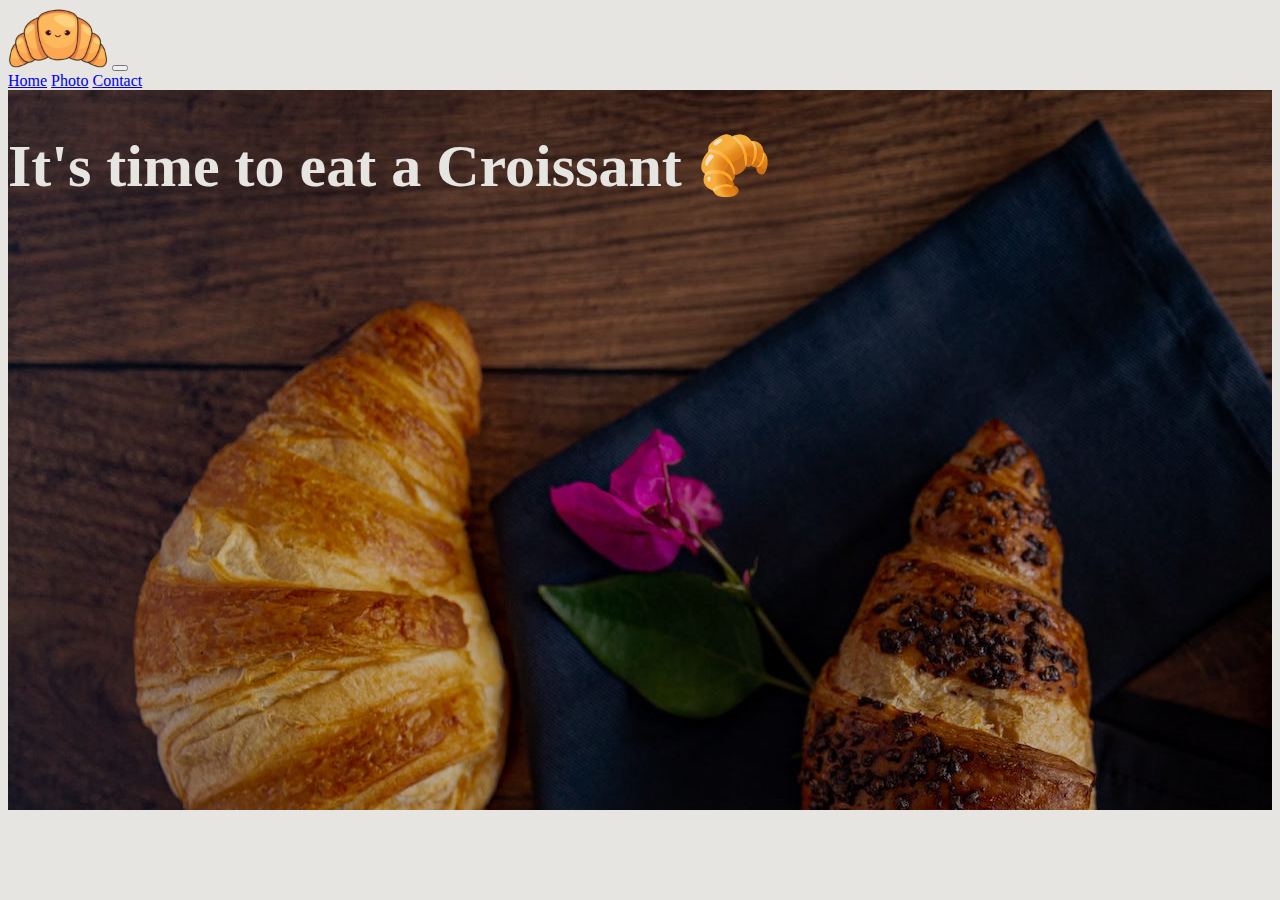
==== index.html @ fabe7d76 "Hero Page is finished" ====
<!DOCTYPE html>
<html lang="en">
  <head>
    <meta charset="UTF-8" />
    <meta name="viewport" content="width=device-width, initial-scale=1.0" />
    <title>Document</title>
    <link
      href="https://cdn.jsdelivr.net/npm/bootstrap@5.3.2/dist/css/bootstrap.min.css"
      rel="stylesheet"
      integrity="sha384-T3c6CoIi6uLrA9TneNEoa7RxnatzjcDSCmG1MXxSR1GAsXEV/Dwwykc2MPK8M2HN"
      crossorigin="anonymous"
    />
    <script
      src="https://cdn.jsdelivr.net/npm/bootstrap@5.3.2/dist/js/bootstrap.bundle.min.js"
      integrity="sha384-C6RzsynM9kWDrMNeT87bh95OGNyZPhcTNXj1NW7RuBCsyN/o0jlpcV8Qyq46cDfL"
      crossorigin="anonymous"
    ></script>
    <link rel="stylesheet" href="/src/styles.css" />
  </head>
  <body>
    <nav class="navbar navbar-expand-lg navbar-styled">
      <div class="container">
        <a class="navbar-brand" href="/"
          ><img src="/images/croissant-logo.png" class="logo"
        /></a>
        <button
          class="navbar-toggler"
          type="button"
          data-bs-toggle="collapse"
          data-bs-target="#navbarNavAltMarkup"
          aria-controls="navbarNavAltMarkup"
          aria-expanded="false"
          aria-label="Toggle navigation"
        >
          <span class="navbar-toggler-icon"></span>
        </button>
        <div
          class="collapse navbar-collapse d-flex justify-content-end"
          id="navbarNavAltMarkup"
        >
          <div class="navbar-nav">
            <a class="nav-link active" aria-current="page" href="/">Home</a>
            <a class="nav-link" href="/photo.html">Photo</a>
            <a class="nav-link" href="/contact.html">Contact</a>
          </div>
        </div>
      </div>
    </nav>

    <div
      class="
        container
        d-flex
        flex-column
        justify-content-center
        align-items-center
        position-relative
        pb-3
      "
    >
      <div class="hero-heading">
        <h1>It's time to eat a Croissant 🥐</h1>
      </div>
      <div
        class="
          image-wrapper
          d-flex
          flex-column
          justify-content-center
          align-items-center
          p-2
        "
      >
        <img src="/images/croissant-hero.jpg" class="img-fluid" />
      </div>
    </div>
  </body>
</html>
---- src/styles.css ----
body {
  background-color: #e6e5e1;
}

h1 {
  font-size: 60px;
  text-align: center;
}

@media (max-width: 500px) {
  h1 {
    font-size: 40px;
    line-height: 130%;
  }
}
.navbar-styled {
  background-color: #e6e5e1 !important;
  z-index: 10;
}

.logo {
  width: 100px;
  height: auto;
}

.image-wrapper {
  width: 100%;
  height: 80vh;
  object-fit: cover;
  overflow: hidden;
}

.hero-heading {
  position: absolute;
  color: #e6e5e1;
}
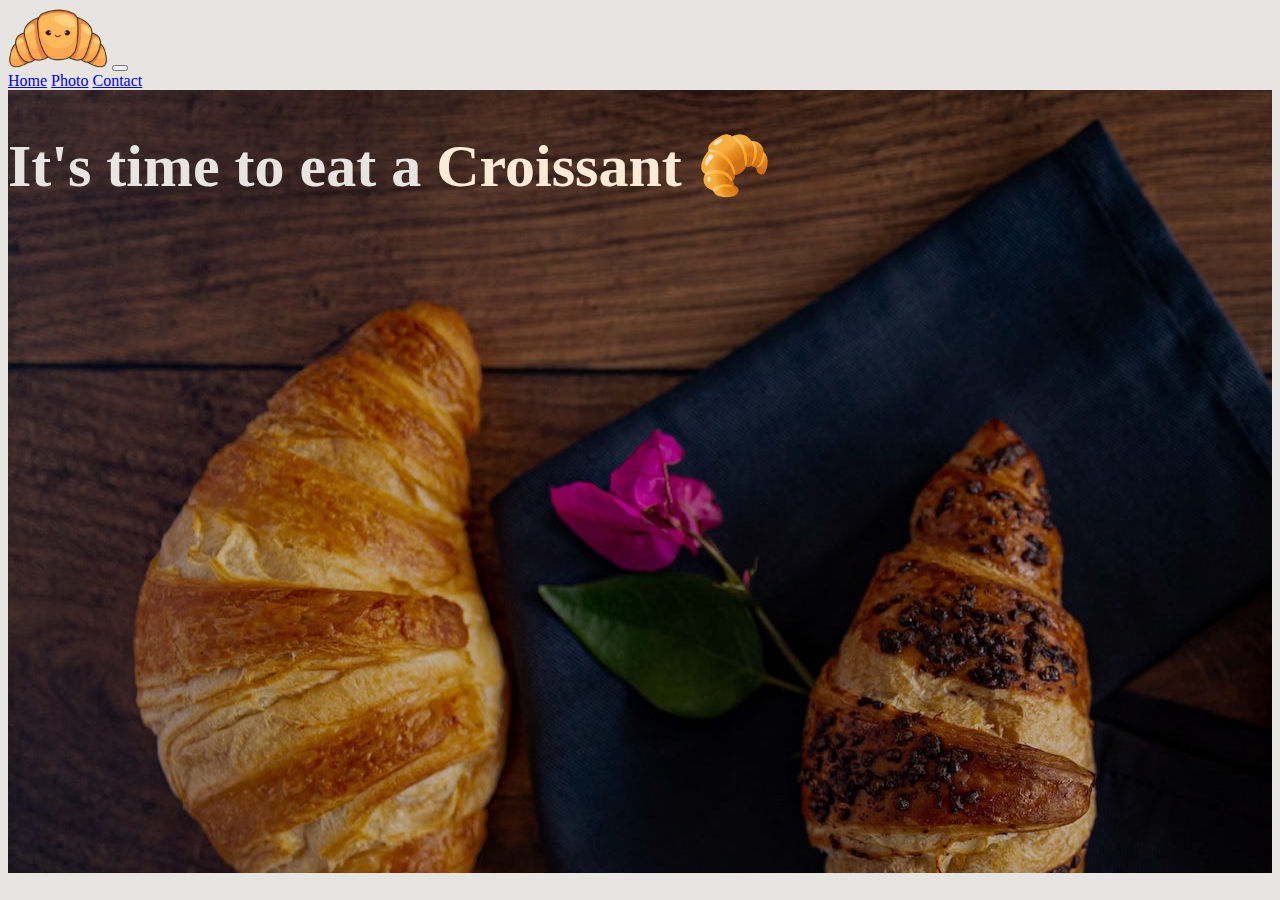
==== commit 47348c64: "Contact Page is finished; Some bug fixed" ====
--- a/index.html
+++ b/index.html
@@ -3,7 +3,7 @@
   <head>
     <meta charset="UTF-8" />
     <meta name="viewport" content="width=device-width, initial-scale=1.0" />
-    <title>Document</title>
+    <title>Eat a Croissant</title>
     <link
       href="https://cdn.jsdelivr.net/npm/bootstrap@5.3.2/dist/css/bootstrap.min.css"
       rel="stylesheet"
@@ -35,7 +35,7 @@
           <span class="navbar-toggler-icon"></span>
         </button>
         <div
-          class="collapse navbar-collapse d-flex justify-content-end"
+          class="collapse navbar-collapse d-lg-flex justify-content-end"
           id="navbarNavAltMarkup"
         >
           <div class="navbar-nav">
@@ -58,19 +58,12 @@
         pb-3
       "
     >
-      <div class="hero-heading">
-        <h1>It's time to eat a Croissant 🥐</h1>
+      <div class="hero-heading p-3">
+        <h1>
+          It's time to eat a <a href="/photo.html" class="link">Croissant</a> 🥐
+        </h1>
       </div>
-      <div
-        class="
-          image-wrapper
-          d-flex
-          flex-column
-          justify-content-center
-          align-items-center
-          p-2
-        "
-      >
+      <div class="image-wrapper p-2">
         <img src="/images/croissant-hero.jpg" class="img-fluid" />
       </div>
     </div>
--- a/src/styles.css
+++ b/src/styles.css
@@ -7,15 +7,8 @@
   text-align: center;
 }
 
-@media (max-width: 500px) {
-  h1 {
-    font-size: 40px;
-    line-height: 130%;
-  }
-}
 .navbar-styled {
   background-color: #e6e5e1 !important;
-  z-index: 10;
 }
 
 .logo {
@@ -25,7 +18,7 @@
 
 .image-wrapper {
   width: 100%;
-  height: 80vh;
+  height: 87vh;
   object-fit: cover;
   overflow: hidden;
 }
@@ -34,3 +27,29 @@
   position: absolute;
   color: #e6e5e1;
 }
+
+.image-cover {
+  max-width: 100%;
+  height: 100%;
+  object-fit: cover;
+}
+
+.link {
+  color: antiquewhite;
+  text-decoration: none;
+}
+
+.link:hover {
+  color: bisque;
+}
+
+@media (max-width: 900px) {
+  h1 {
+    font-size: 36px;
+    line-height: 130%;
+  }
+
+  .image-wrapper {
+    height: auto;
+  }
+}
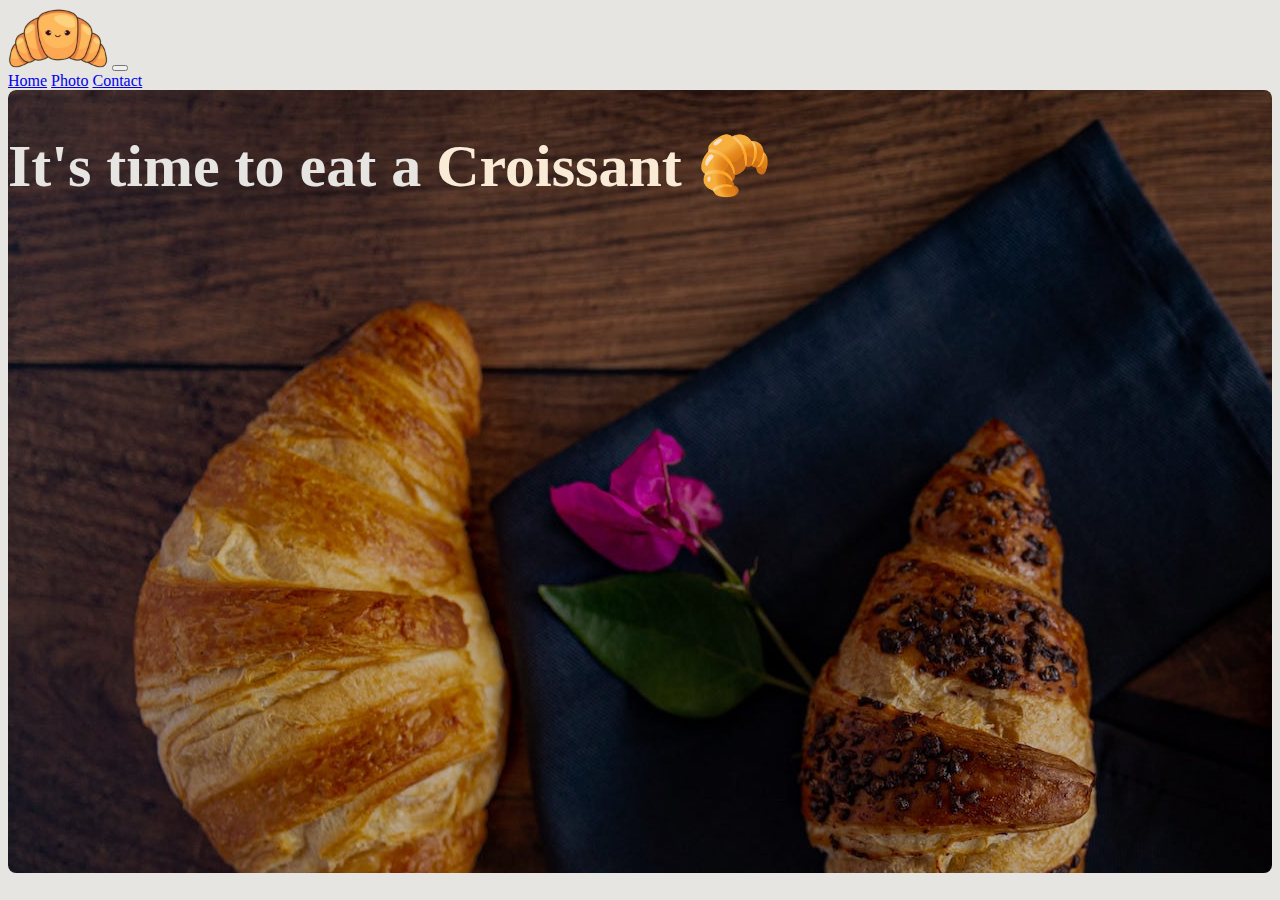
==== commit 13562ac4: "Added border radius to the images" ====
--- a/index.html
+++ b/index.html
@@ -63,7 +63,7 @@
           It's time to eat a <a href="/photo.html" class="link">Croissant</a> 🥐
         </h1>
       </div>
-      <div class="image-wrapper p-2">
+      <div class="image-wrapper">
         <img src="/images/croissant-hero.jpg" class="img-fluid" />
       </div>
     </div>
--- a/src/styles.css
+++ b/src/styles.css
@@ -5,6 +5,10 @@
 h1 {
   font-size: 60px;
   text-align: center;
+}
+
+img {
+  border-radius: 8px;
 }
 
 .navbar-styled {
@@ -21,6 +25,7 @@
   height: 87vh;
   object-fit: cover;
   overflow: hidden;
+  border-radius: 8px;
 }
 
 .hero-heading {
@@ -32,6 +37,7 @@
   max-width: 100%;
   height: 100%;
   object-fit: cover;
+  border-radius: 8px;
 }
 
 .link {
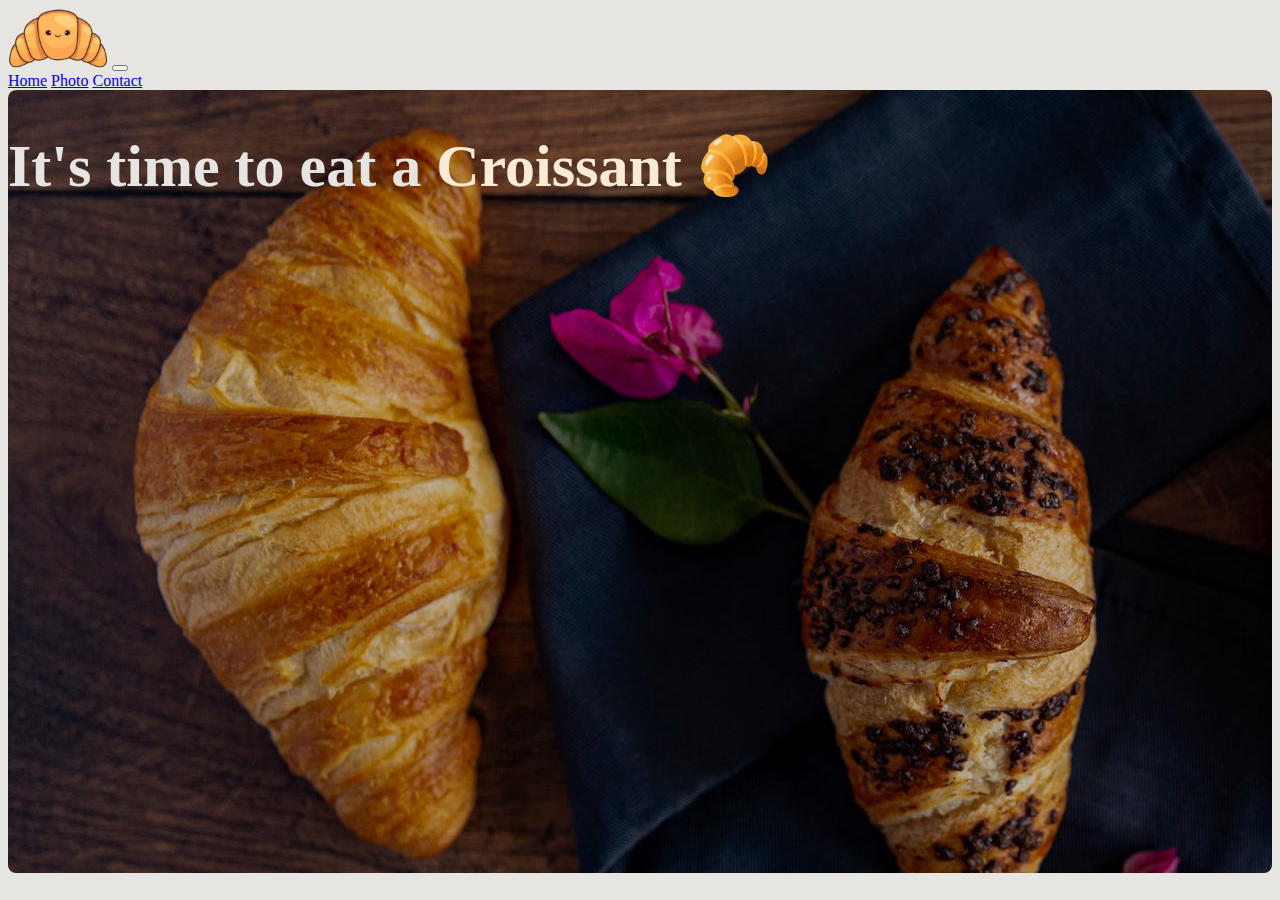
==== commit ab6eeb8e: "Updated hero image on the Home page" ====
--- a/index.html
+++ b/index.html
@@ -64,7 +64,7 @@
         </h1>
       </div>
       <div class="image-wrapper">
-        <img src="/images/croissant-hero.jpg" class="img-fluid" />
+        <img src="/images/croissant-hero-home.jpg" class="img-fluid" />
       </div>
     </div>
   </body>
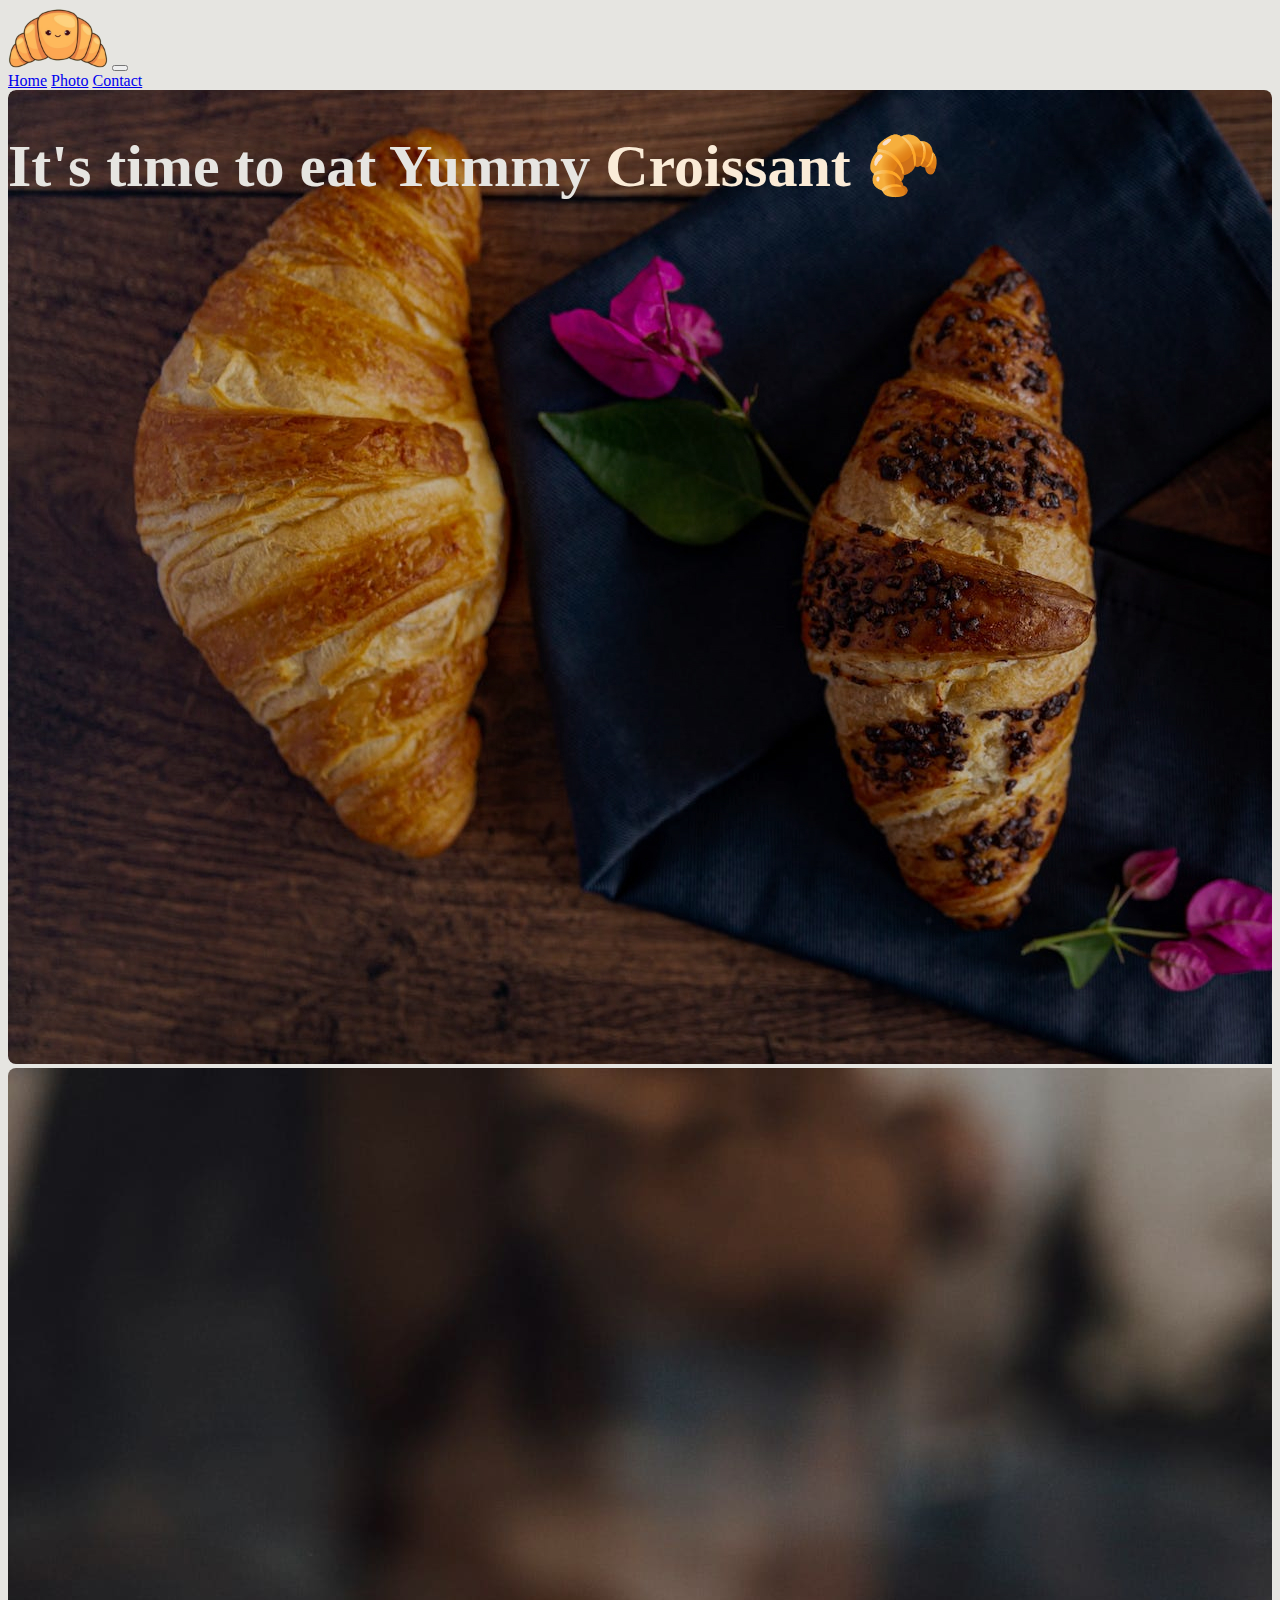
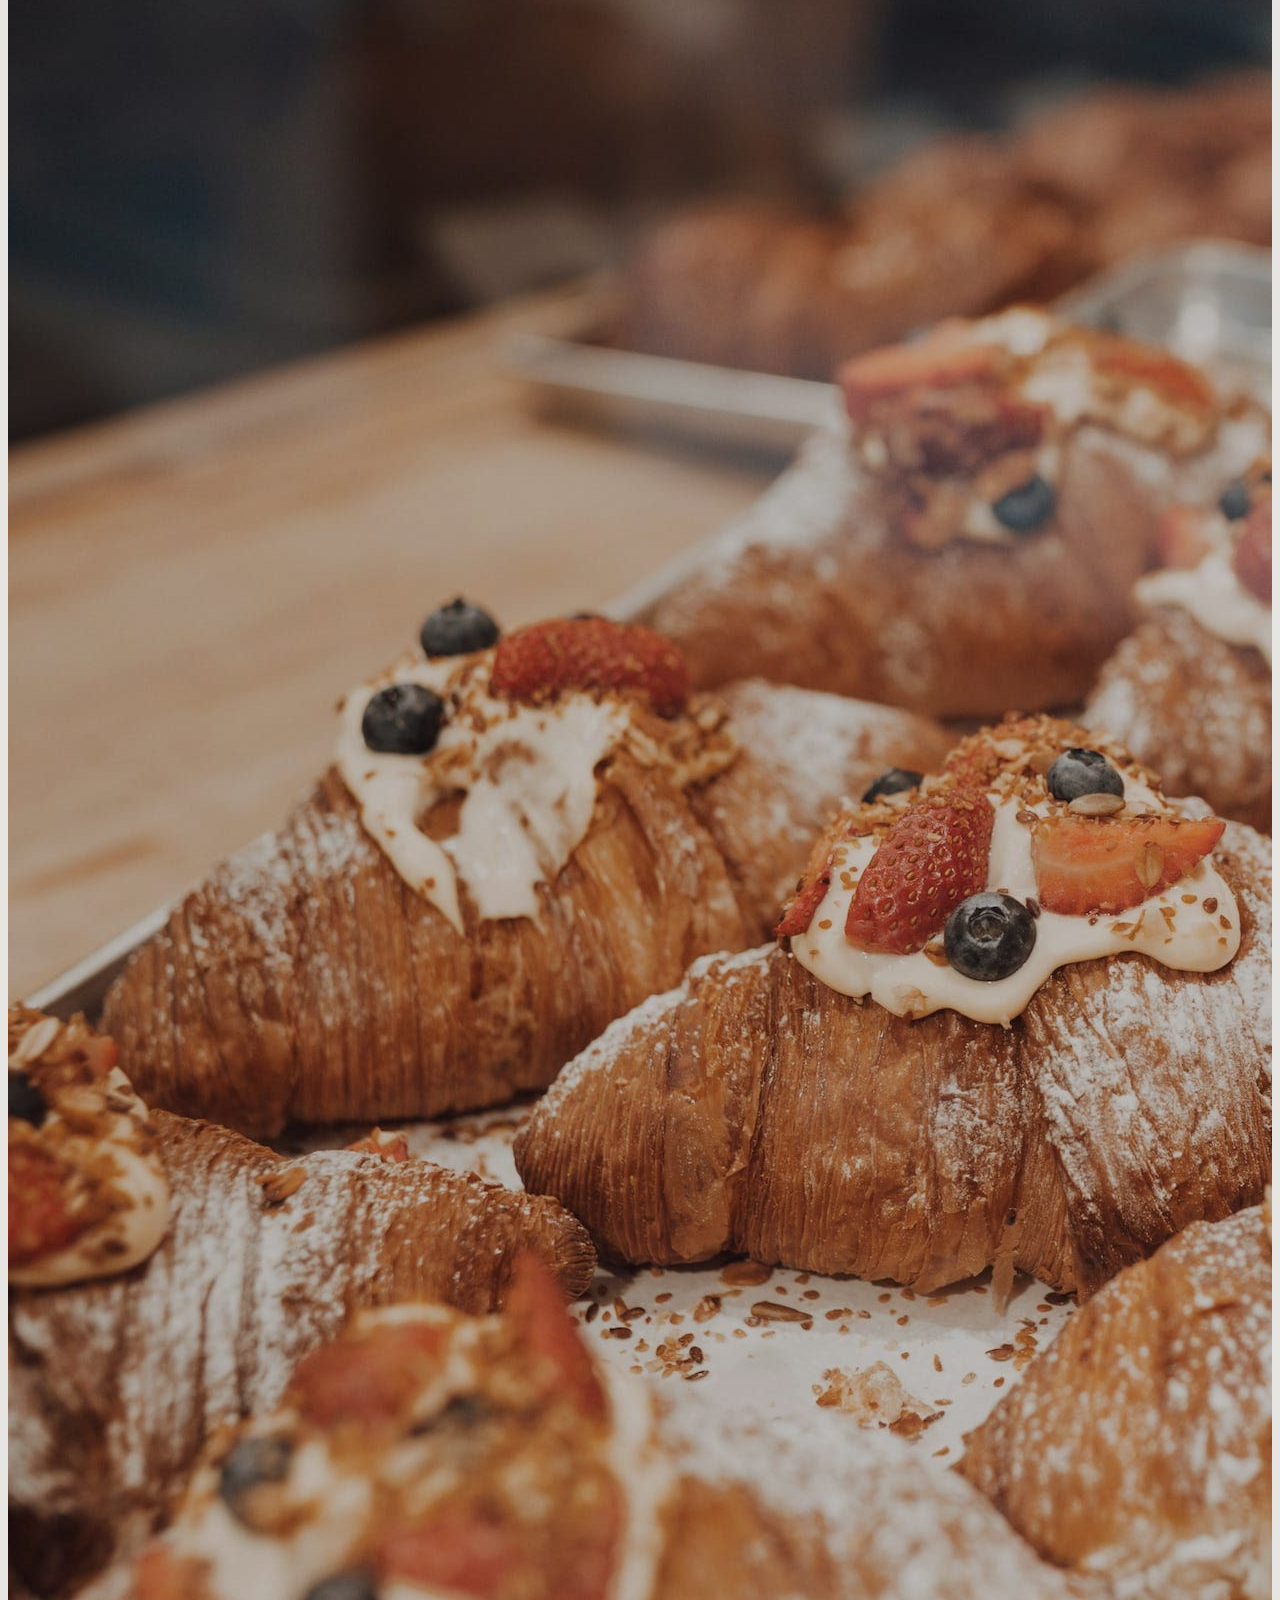
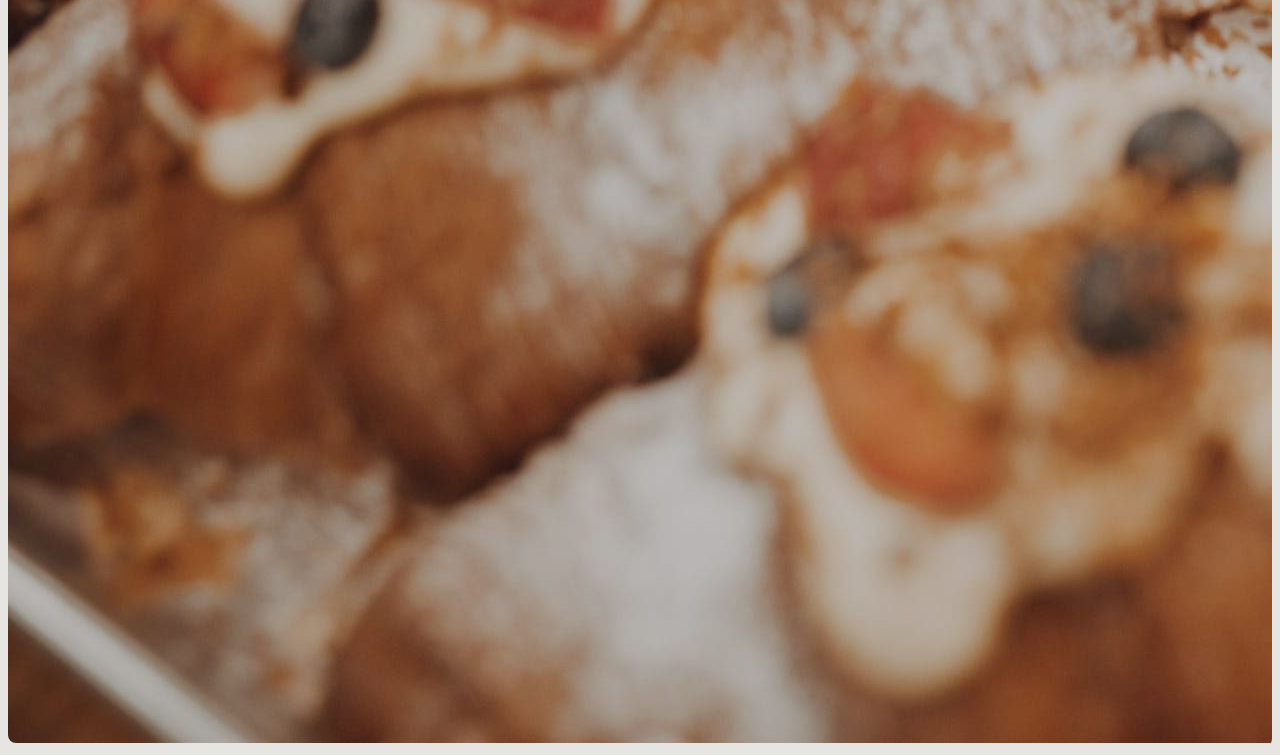
==== commit c99a535e: "Minor style and image updates" ====
--- a/index.html
+++ b/index.html
@@ -3,7 +3,7 @@
   <head>
     <meta charset="UTF-8" />
     <meta name="viewport" content="width=device-width, initial-scale=1.0" />
-    <title>Eat a Croissant</title>
+    <title>Eat a croissant | Yummy Croissant</title>
     <link
       href="https://cdn.jsdelivr.net/npm/bootstrap@5.3.2/dist/css/bootstrap.min.css"
       rel="stylesheet"
@@ -16,12 +16,24 @@
       crossorigin="anonymous"
     ></script>
     <link rel="stylesheet" href="/src/styles.css" />
+    <link
+      rel="shortcut icon"
+      href="/images/favicon-32.png"
+      type="image/x-icon"
+    />
+    <meta
+      name="description"
+      content="We bake the best croissants in the town. Take a time, come and taste them!"
+    />
   </head>
   <body>
     <nav class="navbar navbar-expand-lg navbar-styled">
       <div class="container">
         <a class="navbar-brand" href="/"
-          ><img src="/images/croissant-logo.png" class="logo"
+          ><img
+            src="/images/croissant-logo.png"
+            class="logo"
+            alt="yummi croissant bakery logo"
         /></a>
         <button
           class="navbar-toggler"
@@ -60,11 +72,24 @@
     >
       <div class="hero-heading p-3">
         <h1>
-          It's time to eat a <a href="/photo.html" class="link">Croissant</a> 🥐
+          It's time to eat Yummy
+          <a href="/photo.html" class="link" title="Photos of our croissants"
+            >Croissant</a
+          >
+          🥐
         </h1>
       </div>
       <div class="image-wrapper">
-        <img src="/images/croissant-hero-home.jpg" class="img-fluid" />
+        <img
+          src="/images/croissant-hero-home.jpg"
+          class="img-fluid d-none d-md-block"
+          alt="three yummy croissants"
+        />
+        <img
+          src="/images/croissant-hero-mobile (1)-min.jpg"
+          class="img-fluid d-block d-md-none"
+          alt="yummy croissant"
+        />
       </div>
     </div>
   </body>
--- a/src/styles.css
+++ b/src/styles.css
@@ -22,7 +22,7 @@
 
 .image-wrapper {
   width: 100%;
-  height: 87vh;
+  height: auto;
   object-fit: cover;
   overflow: hidden;
   border-radius: 8px;
@@ -54,8 +54,4 @@
     font-size: 36px;
     line-height: 130%;
   }
-
-  .image-wrapper {
-    height: auto;
-  }
 }
